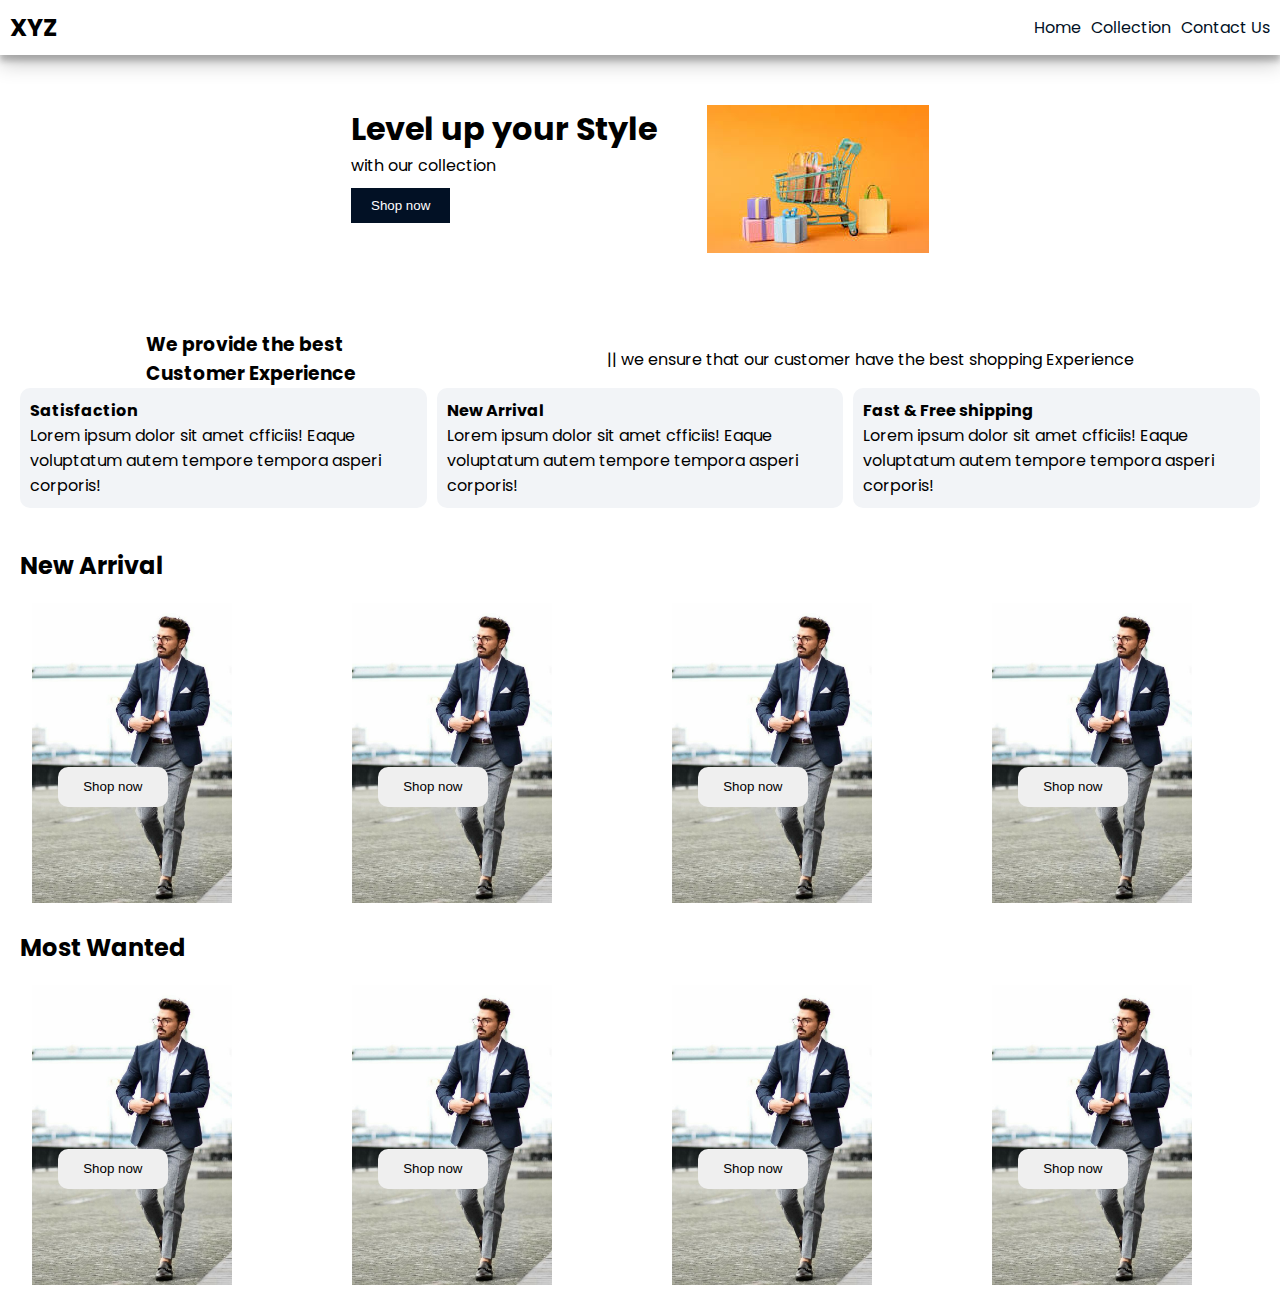
==== index.html @ 4542d156 "Vithusan" ====
<!DOCTYPE html>
<html lang="en">
<head>
    <meta charset="UTF-8">
    <meta name="viewport" content="width=device-width, initial-scale=1.0">
    <title>Document</title>
    <link rel="stylesheet" href="style.css">
    <link rel="preconnect" href="https://fonts.googleapis.com">
<link rel="preconnect" href="https://fonts.gstatic.com" crossorigin>
<link href="https://fonts.googleapis.com/css2?family=Poppins:ital,wght@0,100;0,200;0,300;0,400;0,500;0,600;0,700;0,800;0,900;1,100;1,200;1,300;1,400;1,500;1,600;1,700;1,800;1,900&display=swap" rel="stylesheet">
<link rel="stylesheet" href="https://cdnjs.cloudflare.com/ajax/libs/font-awesome/6.5.2/css/all.min.css" integrity="sha512-SnH5WK+bZxgPHs44uWIX+LLJAJ9/2PkPKZ5QiAj6Ta86w+fsb2TkcmfRyVX3pBnMFcV7oQPJkl9QevSCWr3W6A==" crossorigin="anonymous" referrerpolicy="no-referrer" />

</head>
<body>
    <!-- Navbar -->
    <nav class="navbar">
        <h2>XYZ</h2>
        <div class="navbar-links">
            <p class="navbar-link"><a href="">Home</a></p>
            <p class="navbar-link"><a href="">Collection</a></p>
            <p class="navbar-link"><a href="">Contact Us</a></p>
           
        </div>
        <div class="navbar-menu" onclick="opennav()">
            <i class="fa-solid fa-bars"></i>
        </div>

    </nav>
    <div class="side-nav">
        <p style="text-align: right;" onclick="closenav()">
            <i class="fa-solid fa-xmark"></i>
        </p>
        <div class="sidenavbar-links">
            <p class="sidenavbar-link"><a href="">Home</a></p>
            <p class="sidenavbar-link"><a href="">Collection</a></p>
            <p class="sidenavbar-link"><a href="">Contact Us</a></p>
           
        </div>
    </div>
    <!-- Header -->
    <div class="header">
        <div>
            <h1>Level up your Style</h1>
            <p>with our collection</p>
            <button class="header-but">Shop now</button>

        </div>
        <div>
            <img src="Assets/shop.jpeg"  class="header-img">
        </div>
       
    </div>
    <!-- Service -->
    <div class="service">
        <div class="service-con1">
            <div>
                <h3> We provide the best </h3>
                <h3> Customer Experience </h3>
    
            </div>
            <div>
                <p> || we ensure that our customer have the best shopping Experience </p>
    
            </div>

        </div>
        <div class="service-con2">
            <div>
                <i class="fa-regular fa-face-smile"></i>
                <h4>Satisfaction</h4>
                <p> Lorem ipsum dolor sit amet cfficiis! Eaque voluptatum autem tempore tempora asperi corporis!</p>

            </div>
            <div>
                <i class="fa-solid fa-plane-arrival"></i>
                <h4>New Arrival</h4>
                <p> Lorem ipsum dolor sit amet cfficiis! Eaque voluptatum autem tempore tempora asperi corporis!</p>

            </div>
            <div>
                <i class="fa-solid fa-truck-fast"></i>
                <h4>Fast & Free shipping</h4>
                <p> Lorem ipsum dolor sit amet cfficiis! Eaque voluptatum autem tempore tempora asperi corporis!</p>

            </div>
        </div>
        
    </div>
    <!-- New Arrival -->
    <div>
        <h2 style="padding: 20px;"> New Arrival</h2>
        <div class="newarrival">
            <div class="newarrival-con">
                <img src="Assets/dress1.jpeg" style="height: 300px;height: 300px;">
                <button class="newarrival-but">Shop now<i class="fa-solid fa-arrow-right"></i> </button>
                
            </div>
            <div class="newarrival-con">
                <img src="Assets/dress1.jpeg" style="height: 300px;height: 300px;">
                <button class="newarrival-but">Shop now<i class="fa-solid fa-arrow-right"></i> </button>
                
            </div>
            <div class="newarrival-con">
                <img src="Assets/dress1.jpeg" style="height: 300px;height: 300px;">
                <button class="newarrival-but">Shop now<i class="fa-solid fa-arrow-right"></i> </button>
                
            </div>
            <div class="newarrival-con">
                <img src="Assets/dress1.jpeg" style="height: 300px;height: 300px;">
                <button class="newarrival-but">Shop now<i class="fa-solid fa-arrow-right"></i> </button>
                
            </div>
            </div>

    </div>
    <div>
        <h2 style="padding: 20px;">Most Wanted</h2>
        <div class="newarrival">
            <div class="newarrival-con">
                <img src="Assets/dress1.jpeg" style="height: 300px;height: 300px;">
                <button class="newarrival-but">Shop now<i class="fa-solid fa-arrow-right"></i> </button>
                
            </div>
            <div class="newarrival-con">
                <img src="Assets/dress1.jpeg" style="height: 300px;height: 300px;">
                <button class="newarrival-but">Shop now<i class="fa-solid fa-arrow-right"></i> </button>
                
            </div>
            <div class="newarrival-con">
                <img src="Assets/dress1.jpeg" style="height: 300px;height: 300px;">
                <button class="newarrival-but">Shop now<i class="fa-solid fa-arrow-right"></i> </button>
                
            </div>
            <div class="newarrival-con">
                <img src="Assets/dress1.jpeg" style="height: 300px;height: 300px;">
                <button class="newarrival-but">Shop now<i class="fa-solid fa-arrow-right"></i> </button>
                
            </div>
            </div>

    </div>
   
    
    <script src="script.js"></script>
    
</body>
</html>
---- style.css ----
*{
    padding: 0;
    margin: 0;
}
body{
    font-family: "Poppins", sans-serif; 
}
.navbar
{
    display: flex;
    justify-content: space-between;
    align-items: center;
    padding: 10px;
    box-shadow: rgba(0, 0, 0, 0.19) 0px 10px 20px, rgba(0, 0, 0, 0.23) 0px 6px 6px;

}
.navbar-links
{
    display: flex;
    gap: 10px;
    text-decoration: none;

}
.navbar-link a
{
    
    text-decoration: none;
    color: rgb(2, 17, 37);
}
.navbar-link a:hover
{
    text-decoration: underline;
    color: rgb(2, 17, 37);
}
.navbar-menu
{
    display: none;
}

.side-nav
{
    background-color: rgb(2, 17, 37);
    width: 50%;
    height: 100%;
    position: absolute;
    top: 0;
    left: -60%;
    padding: 20px;
    color: white;
    transition: 2s;
    
   
}
.sidenavbar-link 
{
    margin-bottom: 30px;
}
.sidenavbar-links a
{
    margin-bottom: 30px;
    color: white;
}
/*header*/
.header
{
    display: flex;
    justify-content: center;
    gap: 50px;
    padding: 50px;
}
.header-but
{
    padding-left: 20px;
    padding-right: 20px;
    padding-top: 10px;
    padding-bottom: 10px;
    background-color:rgb(2, 17, 37) ;
    color: white;
    margin-top: 10px;
    cursor: pointer;
    border: none;
}
/* Services */
.service
{
   padding: 20px;
}
.service-con1
{
    display: flex;
    justify-content: space-around;
    align-items: center;
}
.service-con2
{
    display: flex;
    justify-content: space-between;
    align-items: center;
    gap: 10px;
}
.service-con2 div{
background-color: #f2f4f7;
border-radius: 10px;
padding: 10px;
}
/* New Arrival */
.newarrival
{
    display: flex;
    justify-content: space-around;
    flex-wrap: wrap;
}
.newarrival-con
{
    position: relative;
    flex-basis: 20%;
}
.newarrival-but
{
    padding-left: 10%;
    padding-right: 10%;
    padding-top: 5%;
    padding-bottom: 5%;
    margin-top: 10px;
    position: absolute;
    top: 50%;
    left: 10%;
    border-radius: 10px;
    border: none;
}
/* Media query */
@media screen  and (max-width:600px)
{
    .navbar-menu
    {
        display: block;

    }
    .navbar-links
    {
        display: none;
    }
   .header-img
   {
    display: none;
   }
   .service-con1
   {
    display: none;

   }
   .service-con2
   {
    flex-direction: column;

   }
    
}
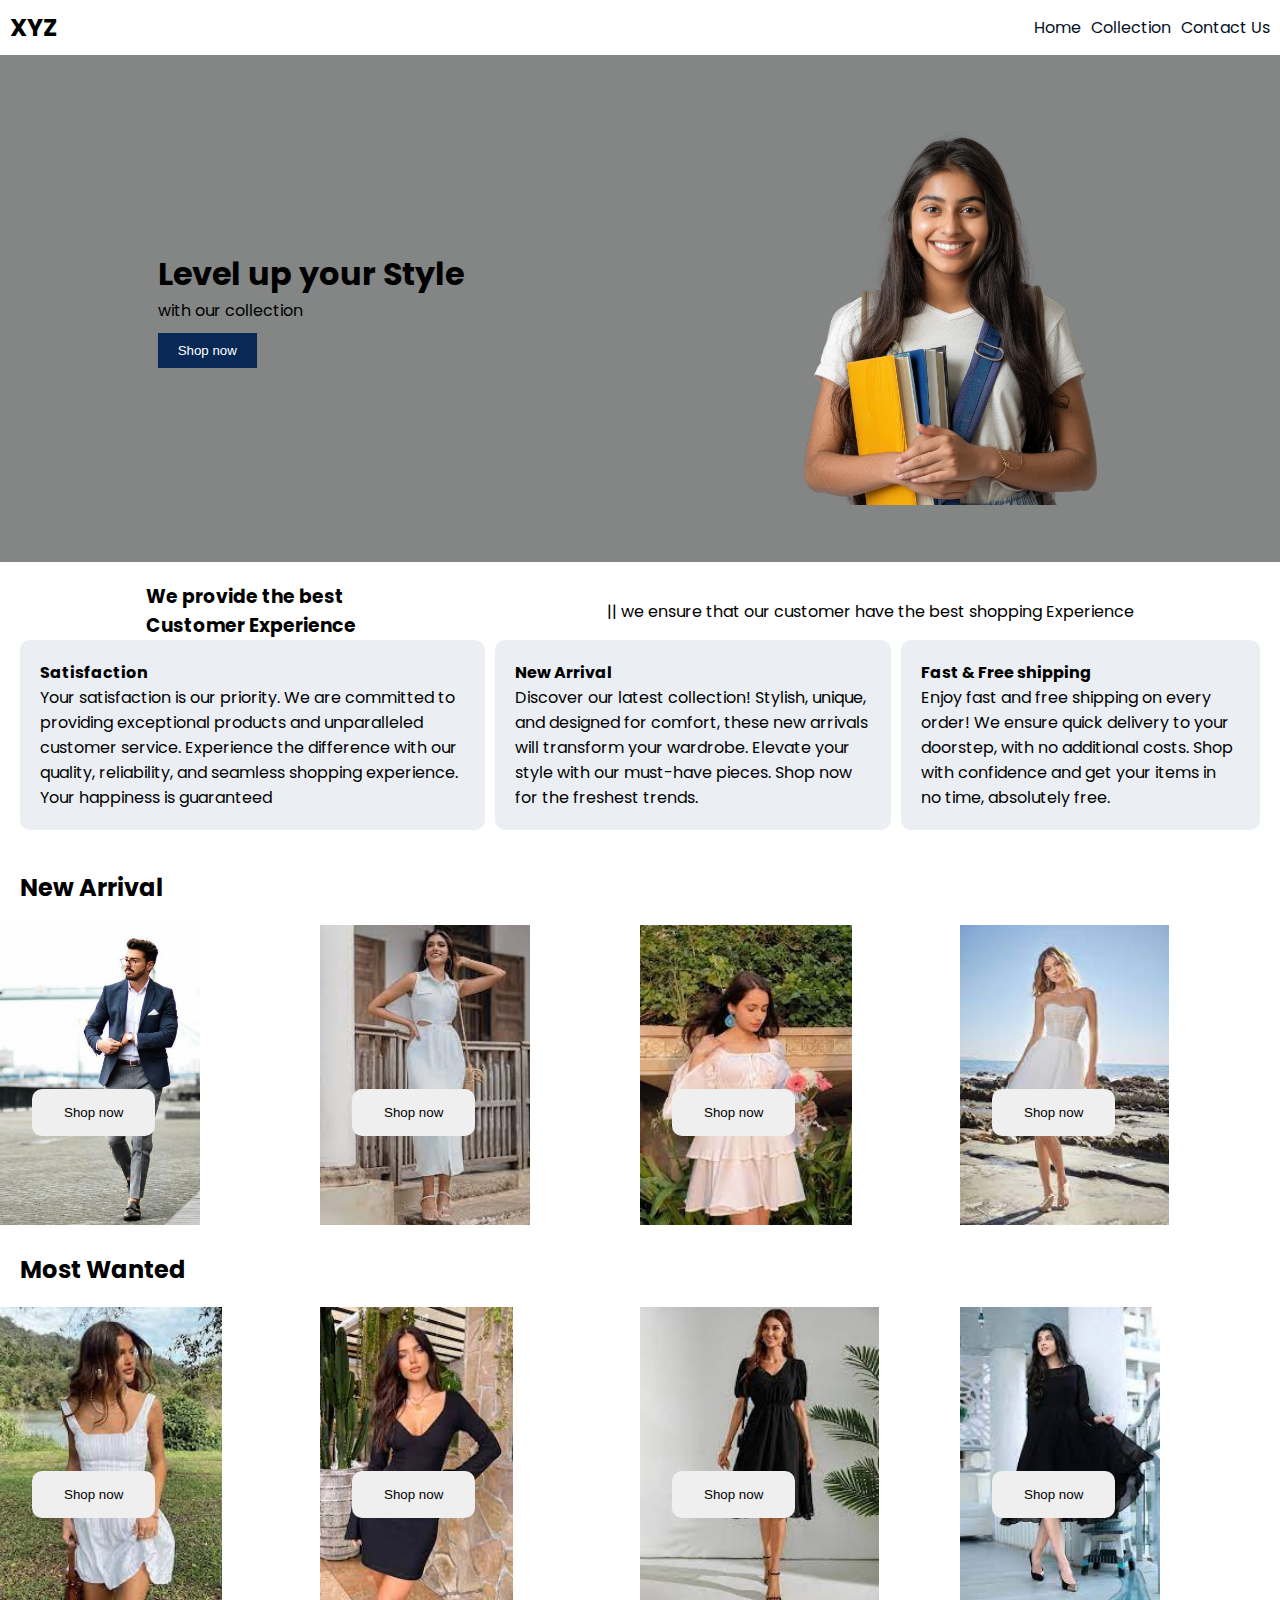
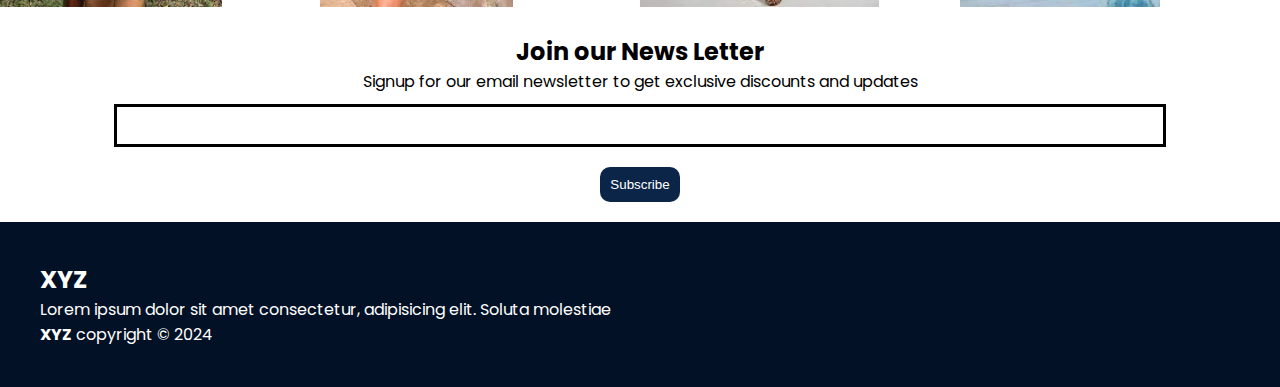
==== commit eecf7c78: "vithu" ====
--- a/index.html
+++ b/index.html
@@ -3,7 +3,7 @@
 <head>
     <meta charset="UTF-8">
     <meta name="viewport" content="width=device-width, initial-scale=1.0">
-    <title>Document</title>
+    <title>XYZ</title>
     <link rel="stylesheet" href="style.css">
     <link rel="preconnect" href="https://fonts.googleapis.com">
 <link rel="preconnect" href="https://fonts.gstatic.com" crossorigin>
@@ -16,9 +16,9 @@
     <nav class="navbar">
         <h2>XYZ</h2>
         <div class="navbar-links">
-            <p class="navbar-link"><a href="">Home</a></p>
-            <p class="navbar-link"><a href="">Collection</a></p>
-            <p class="navbar-link"><a href="">Contact Us</a></p>
+            <p class="navbar-link"><a href="index.html">Home</a></p>
+            <p class="navbar-link"><a href="collection.html">Collection</a></p>
+            <p class="navbar-link"><a href="contact.html">Contact Us</a></p>
            
         </div>
         <div class="navbar-menu" onclick="opennav()">
@@ -31,9 +31,9 @@
             <i class="fa-solid fa-xmark"></i>
         </p>
         <div class="sidenavbar-links">
-            <p class="sidenavbar-link"><a href="">Home</a></p>
-            <p class="sidenavbar-link"><a href="">Collection</a></p>
-            <p class="sidenavbar-link"><a href="">Contact Us</a></p>
+            <p class="sidenavbar-link"><a href="index.html">Home</a></p>
+            <p class="sidenavbar-link"><a href="collection.html">Collection</a></p>
+            <p class="sidenavbar-link"><a href="contact.html">Contact Us</a></p>
            
         </div>
     </div>
@@ -46,7 +46,7 @@
 
         </div>
         <div>
-            <img src="Assets/shop.jpeg"  class="header-img">
+            <img src="Assets/dress-4.png"  class="header-img" style="height: 400px;height: 400px;">
         </div>
        
     </div>
@@ -68,19 +68,22 @@
             <div>
                 <i class="fa-regular fa-face-smile"></i>
                 <h4>Satisfaction</h4>
-                <p> Lorem ipsum dolor sit amet cfficiis! Eaque voluptatum autem tempore tempora asperi corporis!</p>
+                <p> Your satisfaction is our priority. We are committed to providing exceptional products and unparalleled customer service. Experience the difference with our quality, reliability, and seamless shopping experience. Your happiness is guaranteed</p>
+
 
             </div>
             <div>
                 <i class="fa-solid fa-plane-arrival"></i>
                 <h4>New Arrival</h4>
-                <p> Lorem ipsum dolor sit amet cfficiis! Eaque voluptatum autem tempore tempora asperi corporis!</p>
+                <p> Discover our latest collection! Stylish, unique, and designed for comfort, these new arrivals will transform your wardrobe. Elevate your style with our must-have pieces. Shop now for the freshest trends.</p>
+
 
             </div>
             <div>
                 <i class="fa-solid fa-truck-fast"></i>
                 <h4>Fast & Free shipping</h4>
-                <p> Lorem ipsum dolor sit amet cfficiis! Eaque voluptatum autem tempore tempora asperi corporis!</p>
+                <p>Enjoy fast and free shipping on every order! We ensure quick delivery to your doorstep, with no additional costs. Shop with confidence and get your items in no time, absolutely free.</p>
+
 
             </div>
         </div>
@@ -92,21 +95,21 @@
         <div class="newarrival">
             <div class="newarrival-con">
                 <img src="Assets/dress1.jpeg" style="height: 300px;height: 300px;">
-                <button class="newarrival-but">Shop now<i class="fa-solid fa-arrow-right"></i> </button>
+                <button class="newarrival-but">Shop now <i class="fa-solid fa-arrow-right"></i> </button>
                 
             </div>
             <div class="newarrival-con">
-                <img src="Assets/dress1.jpeg" style="height: 300px;height: 300px;">
-                <button class="newarrival-but">Shop now<i class="fa-solid fa-arrow-right"></i> </button>
+                <img src="Assets/dress2.jpeg" style="height: 300px;height: 300px;">
+                <button class="newarrival-but">Shop now <i class="fa-solid fa-arrow-right"></i> </button>
                 
             </div>
             <div class="newarrival-con">
-                <img src="Assets/dress1.jpeg" style="height: 300px;height: 300px;">
-                <button class="newarrival-but">Shop now<i class="fa-solid fa-arrow-right"></i> </button>
+                <img src="Assets/dress3.jpeg" style="height: 300px;height: 300px;">
+                <button class="newarrival-but">Shop now <i class="fa-solid fa-arrow-right"></i> </button>
                 
             </div>
             <div class="newarrival-con">
-                <img src="Assets/dress1.jpeg" style="height: 300px;height: 300px;">
+                <img src="Assets/dress4.jpeg" style="height: 300px;height: 300px;">
                 <button class="newarrival-but">Shop now<i class="fa-solid fa-arrow-right"></i> </button>
                 
             </div>
@@ -117,29 +120,57 @@
         <h2 style="padding: 20px;">Most Wanted</h2>
         <div class="newarrival">
             <div class="newarrival-con">
-                <img src="Assets/dress1.jpeg" style="height: 300px;height: 300px;">
+                <img src="Assets/dress5.jpeg" style="height: 300px;height: 300px;">
                 <button class="newarrival-but">Shop now<i class="fa-solid fa-arrow-right"></i> </button>
                 
             </div>
             <div class="newarrival-con">
-                <img src="Assets/dress1.jpeg" style="height: 300px;height: 300px;">
+                <img src="Assets/dress6.jpeg" style="height: 300px;height: 300px;">
                 <button class="newarrival-but">Shop now<i class="fa-solid fa-arrow-right"></i> </button>
                 
             </div>
             <div class="newarrival-con">
-                <img src="Assets/dress1.jpeg" style="height: 300px;height: 300px;">
+                <img src="Assets/dress7.jpeg" style="height: 300px;height: 300px;">
                 <button class="newarrival-but">Shop now<i class="fa-solid fa-arrow-right"></i> </button>
                 
             </div>
             <div class="newarrival-con">
-                <img src="Assets/dress1.jpeg" style="height: 300px;height: 300px;">
+                <img src="Assets/dress8.jpeg" style="height: 300px;height: 300px;">
                 <button class="newarrival-but">Shop now<i class="fa-solid fa-arrow-right"></i> </button>
                 
             </div>
             </div>
 
     </div>
-   
+    <!-- News -->
+        <div class="news">
+            <h2>Join our News Letter</h2>
+            <p>Signup for our email newsletter to get exclusive discounts and updates</p>  
+            <div>
+                <input type="text" class="search">
+            </div>
+            <div>
+                 <button>Subscribe </button>
+            </div>
+       
+        </div>
+      
+   <!-- Footer -->
+        <div class="footer">
+            <div class="footer-con">
+                <div class="footer-1">
+                    <h2> XYZ</h2>
+                    <p>Lorem ipsum dolor sit amet consectetur, adipisicing elit. Soluta molestiae </p>
+                    <div class="footer-icon">
+                        <i class="fa-brands fa-instagram" style="color:#FFFFFF;"></i>
+                        <i class="fa-brands fa-twitter" style="color:#FFFFFF;"></i>
+                        <i class="fa-brands fa-facebook" style="color:#FFFFFF;"></i>
+
+                    </div>
+                </div>
+            </div>
+            <p><b>XYZ</b>  copyright &copy; 2024</p>
+        </div>
     
     <script src="script.js"></script>
     
--- a/style.css
+++ b/style.css
@@ -41,9 +41,9 @@
 {
     background-color: rgb(2, 17, 37);
     width: 50%;
-    height: 100%;
+    height: 200px;
     position: absolute;
-    top: 0;
+    
     left: -60%;
     padding: 20px;
     color: white;
@@ -64,22 +64,32 @@
 .header
 {
     display: flex;
-    justify-content: center;
-    gap: 50px;
+    justify-content: space-around;
+    align-items: center;
+    gap: 100px;
     padding: 50px;
-}
+    background-color: rgb(131, 134, 133);
+}
+
+
 .header-but
 {
     padding-left: 20px;
     padding-right: 20px;
     padding-top: 10px;
     padding-bottom: 10px;
-    background-color:rgb(2, 17, 37) ;
+    background-color:rgb(8, 41, 85) ;
     color: white;
     margin-top: 10px;
     cursor: pointer;
     border: none;
 }
+.header-but:hover
+{
+    background-color:rgb(2, 17, 37) ;
+    transform: scale(1.1);
+
+}
 /* Services */
 .service
 {
@@ -99,9 +109,9 @@
     gap: 10px;
 }
 .service-con2 div{
-background-color: #f2f4f7;
+background-color: #ebeff4;
 border-radius: 10px;
-padding: 10px;
+padding: 20px;
 }
 /* New Arrival */
 .newarrival
@@ -113,7 +123,7 @@
 .newarrival-con
 {
     position: relative;
-    flex-basis: 20%;
+    flex-basis: 25%;
 }
 .newarrival-but
 {
@@ -128,13 +138,167 @@
     border-radius: 10px;
     border: none;
 }
+
+.newarrival-but:hover{
+    background-color:rgb(2, 17, 37) ;
+    color: white;
+
+}
+
+/* news */
+.news
+{
+    display: flex;
+    flex-direction: column;
+    align-items: center;
+    margin-top: 20px;
+}
+.news input
+{
+    margin-bottom:10px ;
+    margin-top:10px ;
+    width: 80vw;
+    padding: 11px;
+    border: solid black 3px;
+
+}
+.news button
+{
+    margin-top: 10px;
+    color: white;
+    background-color:rgb(11, 37, 73) ;
+    padding: 10px;
+    border-radius: 10px;
+    border:none;
+
+}
+.news button:hover
+{
+    background-color:rgb(2, 17, 37) ;
+    transform: scale(1.1);
+
+}
+.footer
+{
+    margin-top: 20px;
+    background-color:rgb(2, 17, 37) ;
+    color: white;
+    padding: 40px;
+    
+}
+/* collection */
+.product-section
+{
+    margin: 20px;
+}
+.product-search
+{
+    width: 80%; 
+    border: solid black 2px;
+    border-radius: 10px; 
+    display: flex;
+    justify-content: space-between;
+    align-items: center;
+    padding: 10px;
+
+}
+.product-search input
+{
+   
+    border: none;
+    background: transparent;
+    width: 100%;
+}
+.product-search input:focus
+{
+   outline: none;
+   
+}
+.product
+{
+    display: flex;
+    gap: 20px;
+    padding: 20px;
+    flex-wrap: wrap;
+    justify-content: space-around;
+}
+.product-box
+{
+    text-align: center;
+    flex-basis: 20%;
+}
+.product-box img{
+    border-radius: 10px;
+}
+.nofound
+{
+    background-color:transparent;
+    padding-top: 80px;
+    padding-bottom: 80px;
+    text-align: center;
+    display: none;
+    width: 50%;
+    margin-left: 25%;
+    
+}
+/* contact */
+.contact
+{
+    padding: 20px;
+    width: 60%;
+    margin-top: 60px;
+    border-radius: 10px;
+    border: solid black 1px;
+    margin-left: 20%;
+    justify-content: center;
+    align-items: center;
+    box-shadow: rgba(120, 41, 41, 0.19) 0px 10px 20px, rgba(0, 0, 0, 0.23) 0px 6px 6px;
+    margin-bottom: 50px;
+
+}
+
+.logo
+{
+    display: flex;
+    justify-content: space-around;
+    align-items: center;
+}
+
+.contact-con
+{
+    display: flex;
+    justify-content:space-around;
+}
+.input-box
+{
+    padding: 20px;
+   
+}
+.input-box input
+{
+    padding: 10px;
+    width: 100%;
+}
+.input-box button
+{
+    padding-top: 10px;
+    padding-left: 20px;
+    padding-right: 20px;
+    padding-bottom: 10px;
+    color: white;
+    background-color:rgb(11, 37, 73) ;
+    border: none;
+    border-radius: 10px;
+    box-shadow: 2px;
+    align-items: center;
+    width: 100px;
+}
 /* Media query */
 @media screen  and (max-width:600px)
 {
     .navbar-menu
     {
         display: block;
-
     }
     .navbar-links
     {
@@ -155,4 +319,40 @@
 
    }
     
+}
+@media (max-width: 768px) {
+    /* Stacking the content vertically */
+    .contact-con {
+        flex-direction: column;
+        align-items: center;
+    }
+
+    .contact-con div {
+        width: 100%;
+        text-align: center;
+    }
+}
+
+/* Further adjustments for very small screens */
+@media (max-width: 845px) {
+    /* Reduce padding for smaller screens */
+    .contact {
+        padding: 10px;
+    }
+
+    /* Adjust font size for smaller screens */
+    .logo h2,
+    .contact-con h2 {
+        font-size: 18px;
+    }
+
+    .contact-con img {
+        width: 100%;
+        height: auto;
+    }
+    .input-box input
+{
+   
+    width: 80%;
+}
 }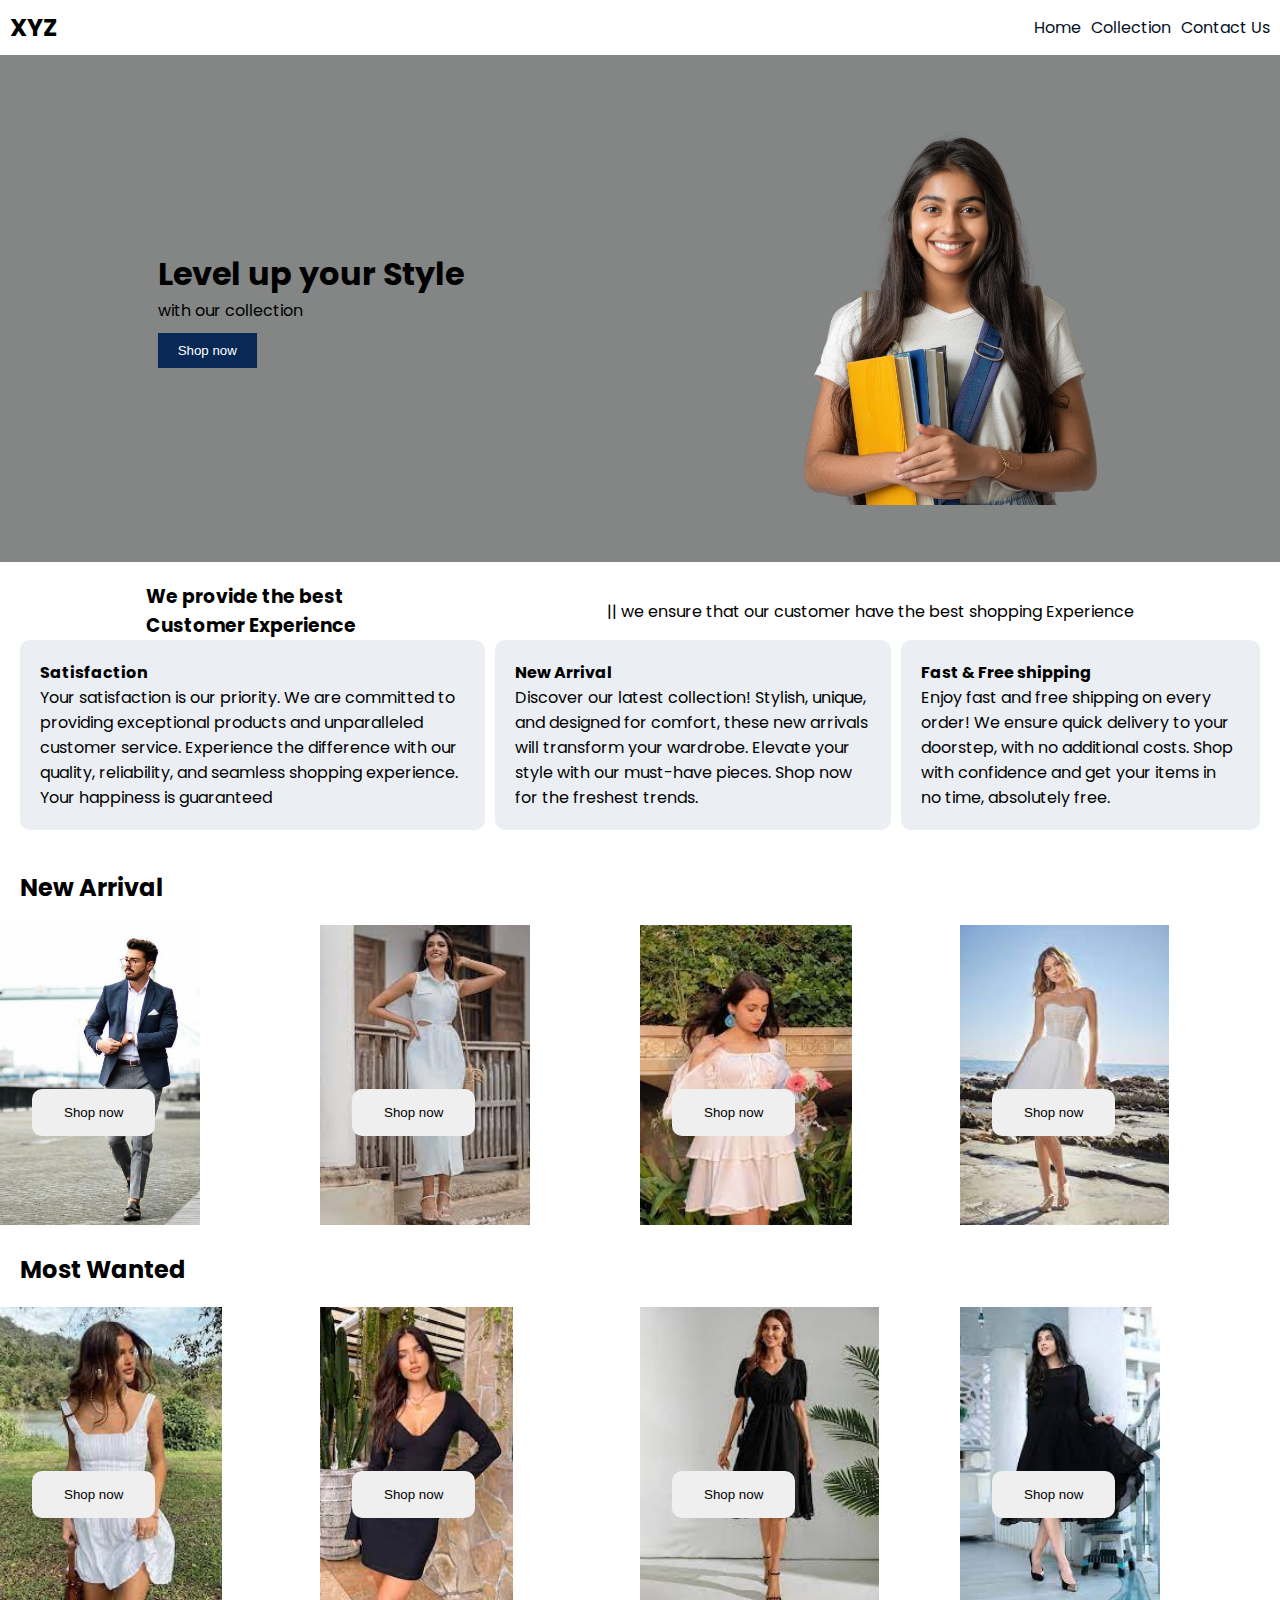
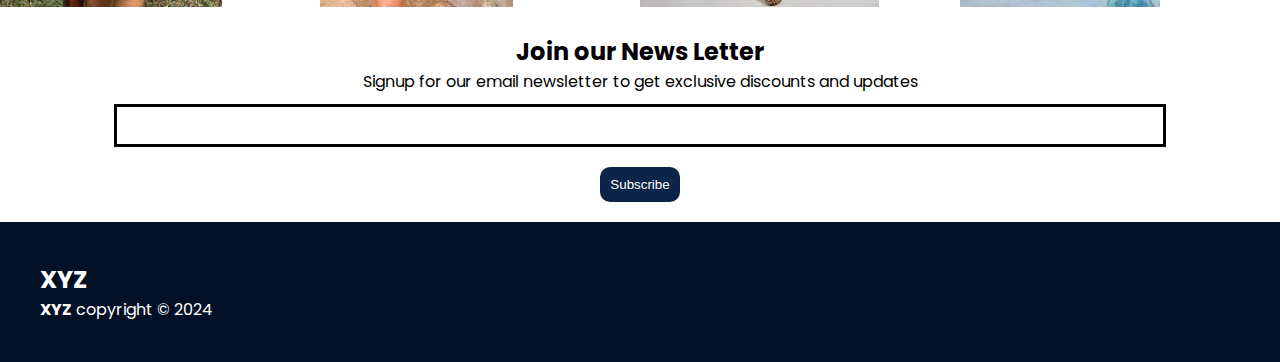
==== commit 47e7d377: "vithusan" ====
--- a/index.html
+++ b/index.html
@@ -160,7 +160,7 @@
             <div class="footer-con">
                 <div class="footer-1">
                     <h2> XYZ</h2>
-                    <p>Lorem ipsum dolor sit amet consectetur, adipisicing elit. Soluta molestiae </p>
+                   
                     <div class="footer-icon">
                         <i class="fa-brands fa-instagram" style="color:#FFFFFF;"></i>
                         <i class="fa-brands fa-twitter" style="color:#FFFFFF;"></i>
